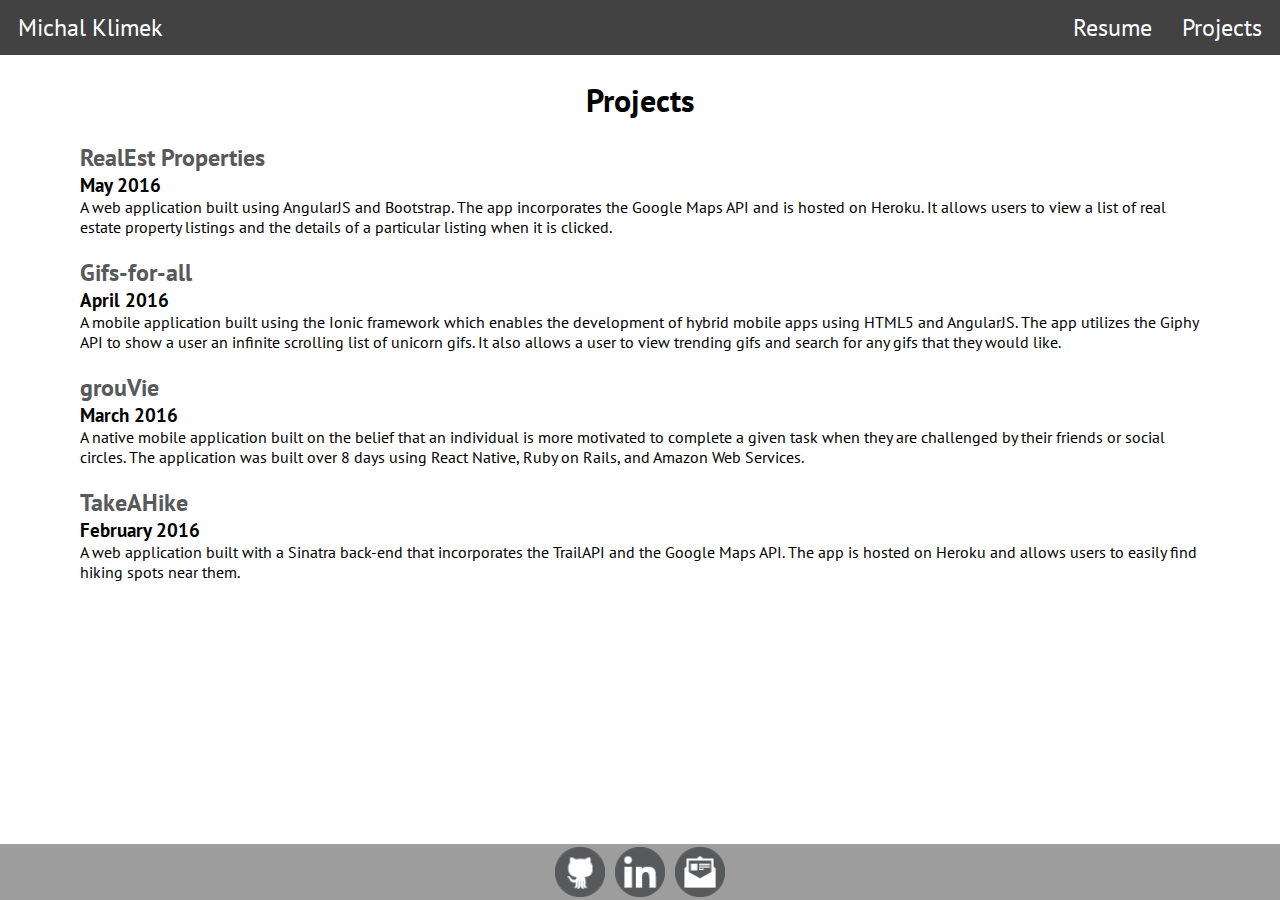
==== projects/index.html @ 35b7cf10 "Add gifs-for-all as a project" ====
<!DOCTYPE html>
<html>
  <head>
    <title>Michal Klimek | Projects</title>
    <meta charset="UTF-8">
    <meta name="viewport" content="width=device-width, initial-scale=1.0">
    <link rel="stylesheet" type="text/css" href="../stylesheets/default.css">
    <link rel="stylesheet" type="text/css" href="../stylesheets/projects.css">
    <link href="http://fonts.googleapis.com/css?family=PT+Sans:400,400italic,700|Abril+Fatface" rel="stylesheet" type="text/css">
  </head>
  <body>
    <header>
      <nav>
        <ul>
          <li><a href="http://klimekm.github.io/"> Michal Klimek </a></li>
          <li><a href="http://klimekm.github.io/projects/index.html"> Projects</a></li>
          <li><a href="https://resume.creddle.io/resume/tk0073vq7l"> Resume</a></li>
        </ul>
      </nav>
    </header>
    <main>
      <h1>Projects</h1>
      <h2 class="project-name"><a href="http://realestproperties.herokuapp.com/">RealEst Properties</a></h2>
      <h3 class="project-date">May 2016</h3>
      <p class="project-desc">A web application built using AngularJS and Bootstrap. The app incorporates the Google Maps API and is hosted on Heroku. It allows users to view a list of real estate property listings and the details of a particular listing when it is clicked.</p>
      <h2 class="project-name"><a href="https://github.com/KlimekM/gifs-for-all">Gifs-for-all</a></h2>
      <h3 class="project-date">April 2016</h3>
      <p class="project-desc">A mobile application built using the Ionic framework which enables the development of hybrid mobile apps using HTML5 and AngularJS. The app utilizes the Giphy API to show a user an infinite scrolling list of unicorn gifs. It also allows a user to view trending gifs and search for any gifs that they would like.</p>
      <h2 class="project-name"><a href="https://github.com/msosland/grouVie-react">grouVie</a></h2>
      <h3 class="project-date">March 2016</h3>
      <p class="project-desc">A native mobile application built on the belief that an individual is more motivated to complete a given task when they are challenged by their friends or social circles. The application was built over 8 days using React Native, Ruby on Rails, and Amazon Web Services.</p>
      <h2 class="project-name"><a href="http://gotakeahike.herokuapp.com">TakeAHike</a></h2>
      <h3 class="project-date">February 2016</h3>
      <p class="project-desc">A web application built with a Sinatra back-end that incorporates the TrailAPI and the Google Maps API. The app is hosted on Heroku and allows users to easily find hiking spots near them.</p>
    </main>
    <footer>
      <a href="https://www.github.com/KlimekM"><img class="resize" src="../imgs/github2-dreamstale35.png" alt="Github Logo" /></a>
      <a href="https://www.linkedin.com/in/klimekm"><img class="resize" src="../imgs/linkedin-dreamstale45.png" alt="Linkedin Logo" /></a>
      <a href="mailto:mklimek15@gmail.com"><img class="resize" src="../imgs/mail-dreamstale47.png" alt="Mail Logo" /></a>
    </footer>
  </body>
</html>
---- stylesheets/default.css ----
html {
  font-family: "PT Sans", Helvetica, Arial, sans-serif;
}

body {
  margin: 0px;
}

nav {
  background-color: #424242;
}

nav ul {
  list-style-type: none;
  margin: 0;
  padding: 0;
  overflow: hidden;
}

nav li:first-child {
  float: left;
  font-size: 1.5em;
  padding: .5em .5em .5em .75em;
}

nav li {
  float: right;
  font-size: 1.5em;
  padding: .5em .75em .5em .5em;
}

nav a {
  color: white;
  text-decoration: none;
  display: block;
}

nav a:hover {
  background-color: #58595b;
}

main {
  text-align: center;
  margin: 1.5em 5em 5em;
}

#my-pic {
  border-radius: 50%;
  border: 2px solid #58595b;
}

footer {
  background-color: #9e9e9e;
  width: 100%;
  bottom: 0;
  position: fixed;
  clear: both;
  text-align: center;
}

.resize {
  height: 50px;
  width: 50px;
  vertical-align: middle;
  margin: 0;
  padding: .2em;
}

footer p {
  float: left;
  padding-left: .5em;
}

@media only screen and (max-width: 500px) {
  nav li {
    padding: .5em;
  }
}
---- stylesheets/projects.css ----
.project-name {
  text-align: left;
  margin-bottom: 0;
}

.project-name a {
  text-decoration: none;
  color: #58595b;
}

.project-name a:hover {
  background-color: #58595b;
  color: white;
}

.project-date {
  text-align: left;
  margin-bottom: 0;
  margin-top: 0;
}

.project-desc {
  margin-top: 0;
  text-align: left;
}
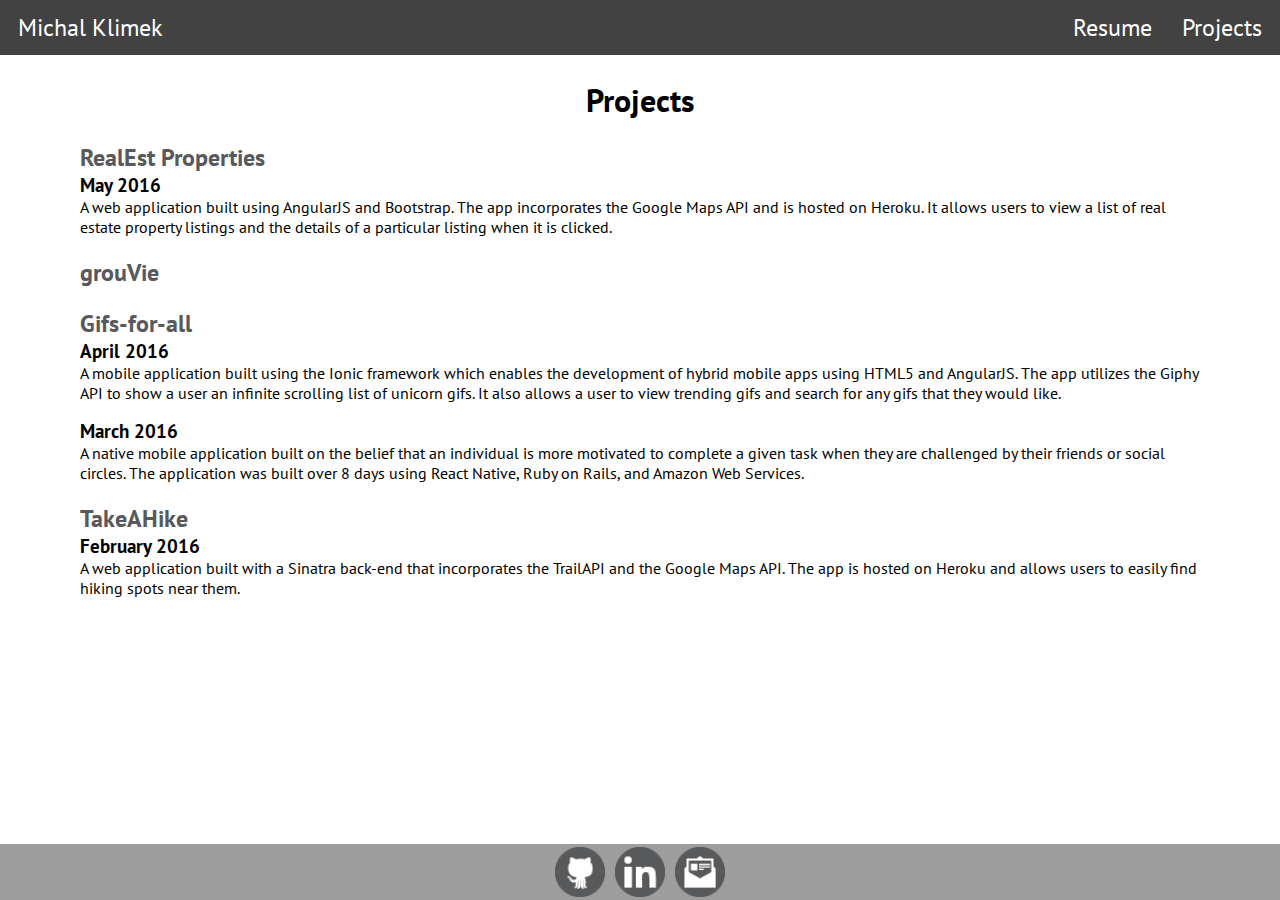
==== commit bf099749: "Add gifs-for-all as a project" ====
--- a/projects/index.html
+++ b/projects/index.html
@@ -23,10 +23,10 @@
       <h2 class="project-name"><a href="http://realestproperties.herokuapp.com/">RealEst Properties</a></h2>
       <h3 class="project-date">May 2016</h3>
       <p class="project-desc">A web application built using AngularJS and Bootstrap. The app incorporates the Google Maps API and is hosted on Heroku. It allows users to view a list of real estate property listings and the details of a particular listing when it is clicked.</p>
+      <h2 class="project-name"><a href="https://github.com/msosland/grouVie-react">grouVie</a></h2>
       <h2 class="project-name"><a href="https://github.com/KlimekM/gifs-for-all">Gifs-for-all</a></h2>
       <h3 class="project-date">April 2016</h3>
       <p class="project-desc">A mobile application built using the Ionic framework which enables the development of hybrid mobile apps using HTML5 and AngularJS. The app utilizes the Giphy API to show a user an infinite scrolling list of unicorn gifs. It also allows a user to view trending gifs and search for any gifs that they would like.</p>
-      <h2 class="project-name"><a href="https://github.com/msosland/grouVie-react">grouVie</a></h2>
       <h3 class="project-date">March 2016</h3>
       <p class="project-desc">A native mobile application built on the belief that an individual is more motivated to complete a given task when they are challenged by their friends or social circles. The application was built over 8 days using React Native, Ruby on Rails, and Amazon Web Services.</p>
       <h2 class="project-name"><a href="http://gotakeahike.herokuapp.com">TakeAHike</a></h2>
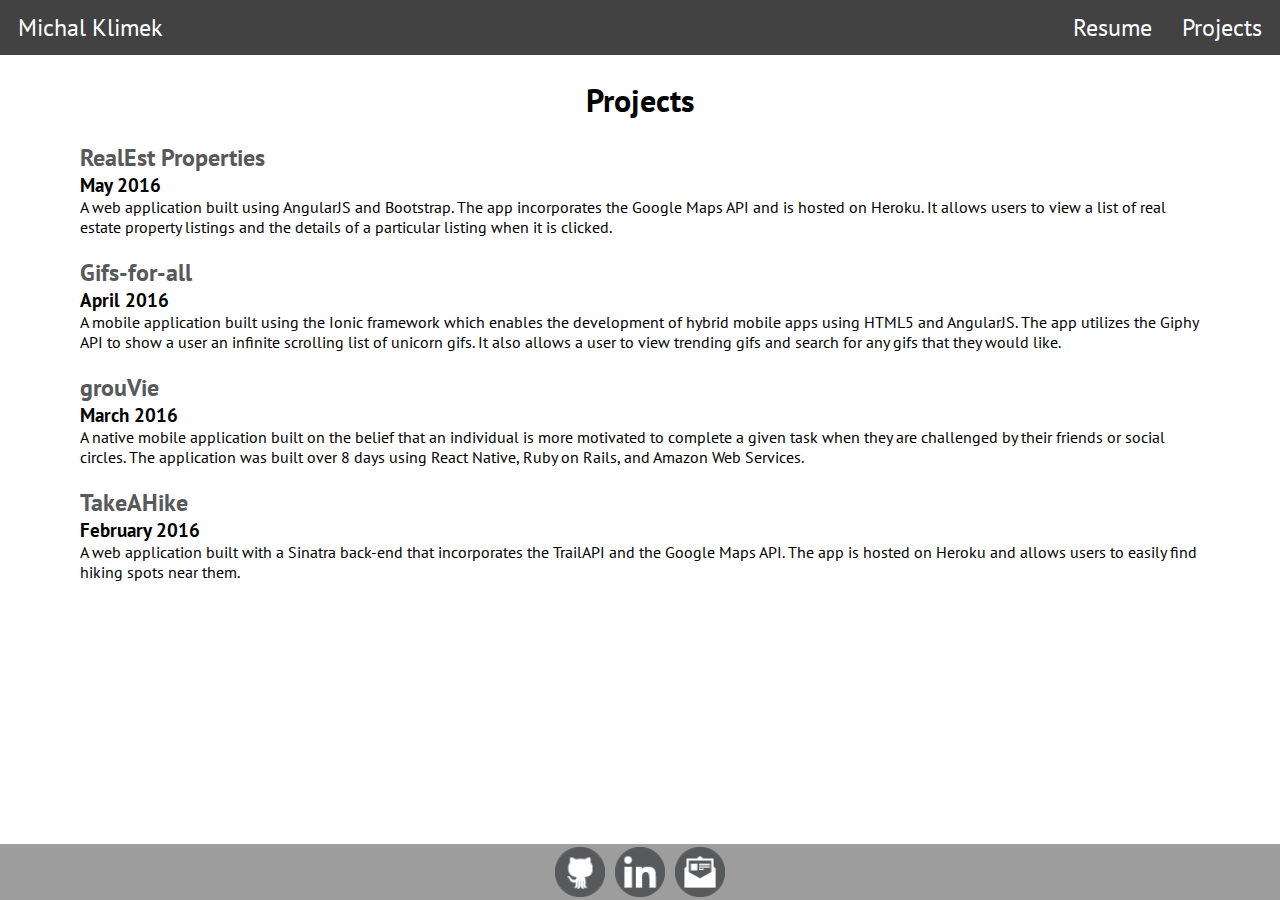
==== commit 329151d8: "Update index.html" ====
--- a/projects/index.html
+++ b/projects/index.html
@@ -23,10 +23,10 @@
       <h2 class="project-name"><a href="http://realestproperties.herokuapp.com/">RealEst Properties</a></h2>
       <h3 class="project-date">May 2016</h3>
       <p class="project-desc">A web application built using AngularJS and Bootstrap. The app incorporates the Google Maps API and is hosted on Heroku. It allows users to view a list of real estate property listings and the details of a particular listing when it is clicked.</p>
-      <h2 class="project-name"><a href="https://github.com/msosland/grouVie-react">grouVie</a></h2>
       <h2 class="project-name"><a href="https://github.com/KlimekM/gifs-for-all">Gifs-for-all</a></h2>
       <h3 class="project-date">April 2016</h3>
       <p class="project-desc">A mobile application built using the Ionic framework which enables the development of hybrid mobile apps using HTML5 and AngularJS. The app utilizes the Giphy API to show a user an infinite scrolling list of unicorn gifs. It also allows a user to view trending gifs and search for any gifs that they would like.</p>
+      <h2 class="project-name"><a href="https://github.com/msosland/grouVie-react">grouVie</a></h2>
       <h3 class="project-date">March 2016</h3>
       <p class="project-desc">A native mobile application built on the belief that an individual is more motivated to complete a given task when they are challenged by their friends or social circles. The application was built over 8 days using React Native, Ruby on Rails, and Amazon Web Services.</p>
       <h2 class="project-name"><a href="http://gotakeahike.herokuapp.com">TakeAHike</a></h2>
@@ -39,4 +39,4 @@
       <a href="mailto:mklimek15@gmail.com"><img class="resize" src="../imgs/mail-dreamstale47.png" alt="Mail Logo" /></a>
     </footer>
   </body>
-</html>+</html>
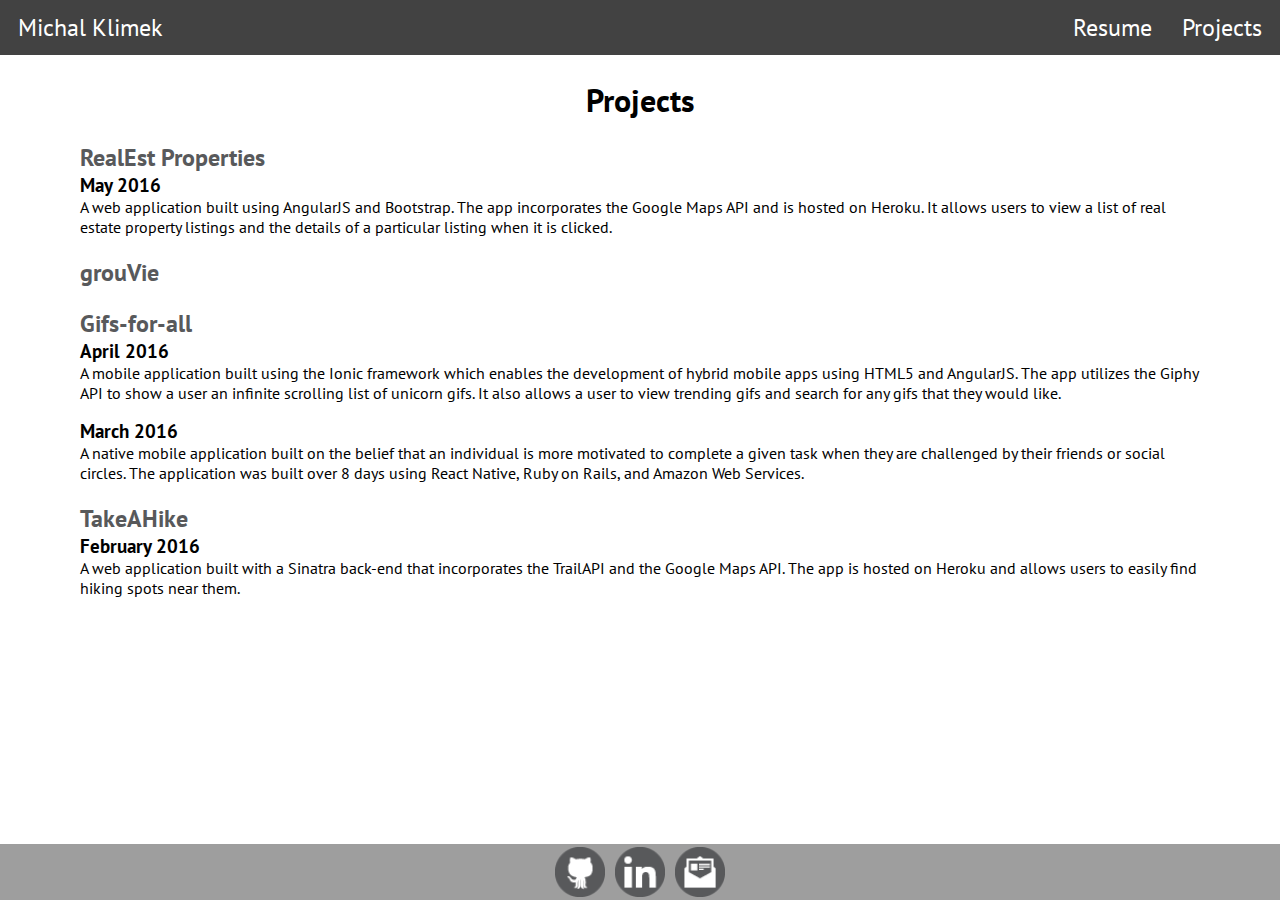
==== commit e581497a: "Change URL for RealEstProperties to github repo" ====
--- a/projects/index.html
+++ b/projects/index.html
@@ -20,13 +20,13 @@
     </header>
     <main>
       <h1>Projects</h1>
-      <h2 class="project-name"><a href="http://realestproperties.herokuapp.com/">RealEst Properties</a></h2>
+      <h2 class="project-name"><a href="https://github.com/KlimekM/RealEstProperties">RealEst Properties</a></h2>
       <h3 class="project-date">May 2016</h3>
       <p class="project-desc">A web application built using AngularJS and Bootstrap. The app incorporates the Google Maps API and is hosted on Heroku. It allows users to view a list of real estate property listings and the details of a particular listing when it is clicked.</p>
+      <h2 class="project-name"><a href="https://github.com/msosland/grouVie-react">grouVie</a></h2>
       <h2 class="project-name"><a href="https://github.com/KlimekM/gifs-for-all">Gifs-for-all</a></h2>
       <h3 class="project-date">April 2016</h3>
       <p class="project-desc">A mobile application built using the Ionic framework which enables the development of hybrid mobile apps using HTML5 and AngularJS. The app utilizes the Giphy API to show a user an infinite scrolling list of unicorn gifs. It also allows a user to view trending gifs and search for any gifs that they would like.</p>
-      <h2 class="project-name"><a href="https://github.com/msosland/grouVie-react">grouVie</a></h2>
       <h3 class="project-date">March 2016</h3>
       <p class="project-desc">A native mobile application built on the belief that an individual is more motivated to complete a given task when they are challenged by their friends or social circles. The application was built over 8 days using React Native, Ruby on Rails, and Amazon Web Services.</p>
       <h2 class="project-name"><a href="http://gotakeahike.herokuapp.com">TakeAHike</a></h2>
@@ -39,4 +39,4 @@
       <a href="mailto:mklimek15@gmail.com"><img class="resize" src="../imgs/mail-dreamstale47.png" alt="Mail Logo" /></a>
     </footer>
   </body>
-</html>
+</html>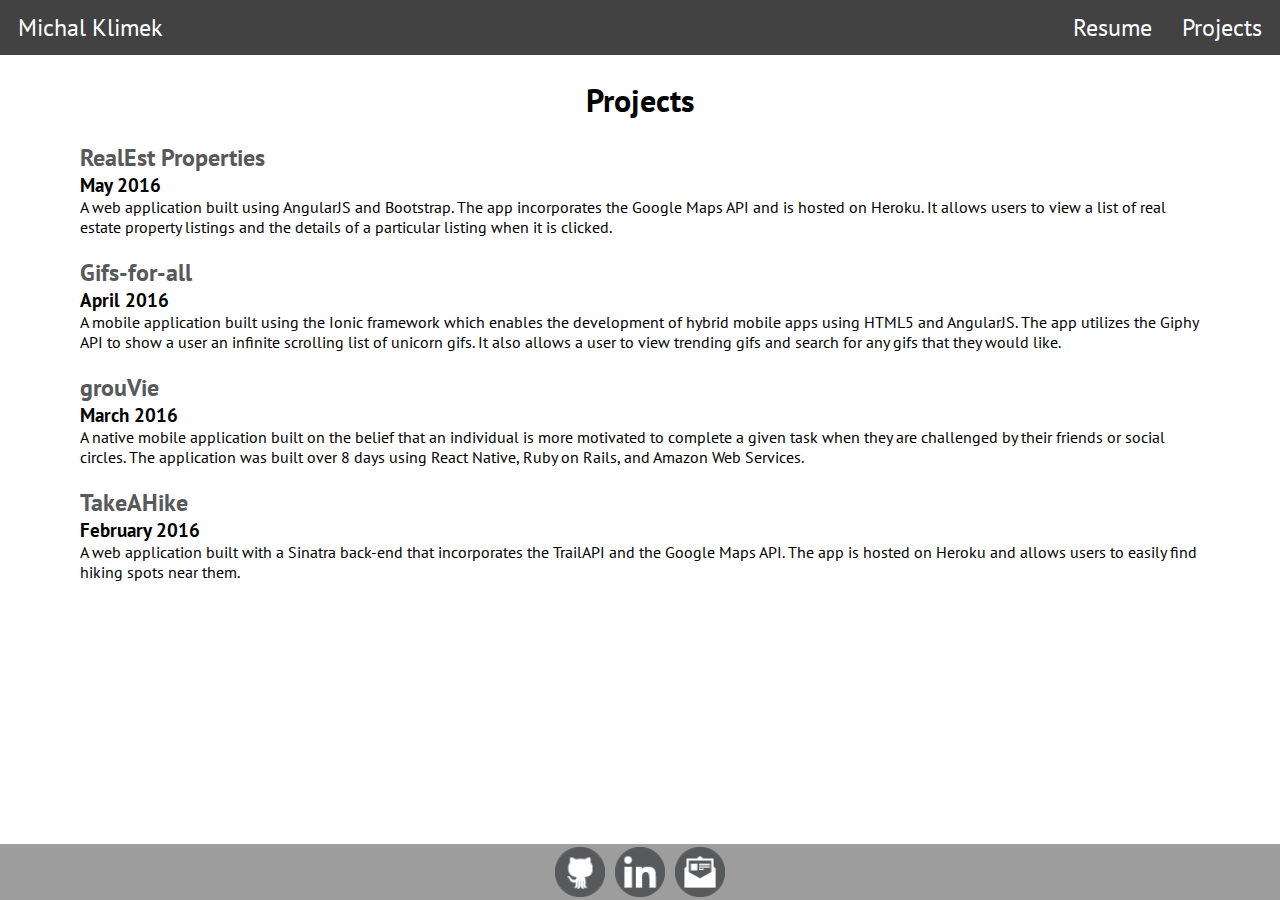
==== commit 0fdb7d8a: "Merge branch 'master' of https://github.com/KlimekM/KlimekM.github.io" ====
--- a/projects/index.html
+++ b/projects/index.html
@@ -23,10 +23,10 @@
       <h2 class="project-name"><a href="https://github.com/KlimekM/RealEstProperties">RealEst Properties</a></h2>
       <h3 class="project-date">May 2016</h3>
       <p class="project-desc">A web application built using AngularJS and Bootstrap. The app incorporates the Google Maps API and is hosted on Heroku. It allows users to view a list of real estate property listings and the details of a particular listing when it is clicked.</p>
-      <h2 class="project-name"><a href="https://github.com/msosland/grouVie-react">grouVie</a></h2>
       <h2 class="project-name"><a href="https://github.com/KlimekM/gifs-for-all">Gifs-for-all</a></h2>
       <h3 class="project-date">April 2016</h3>
       <p class="project-desc">A mobile application built using the Ionic framework which enables the development of hybrid mobile apps using HTML5 and AngularJS. The app utilizes the Giphy API to show a user an infinite scrolling list of unicorn gifs. It also allows a user to view trending gifs and search for any gifs that they would like.</p>
+      <h2 class="project-name"><a href="https://github.com/msosland/grouVie-react">grouVie</a></h2>
       <h3 class="project-date">March 2016</h3>
       <p class="project-desc">A native mobile application built on the belief that an individual is more motivated to complete a given task when they are challenged by their friends or social circles. The application was built over 8 days using React Native, Ruby on Rails, and Amazon Web Services.</p>
       <h2 class="project-name"><a href="http://gotakeahike.herokuapp.com">TakeAHike</a></h2>
@@ -39,4 +39,4 @@
       <a href="mailto:mklimek15@gmail.com"><img class="resize" src="../imgs/mail-dreamstale47.png" alt="Mail Logo" /></a>
     </footer>
   </body>
-</html>+</html>
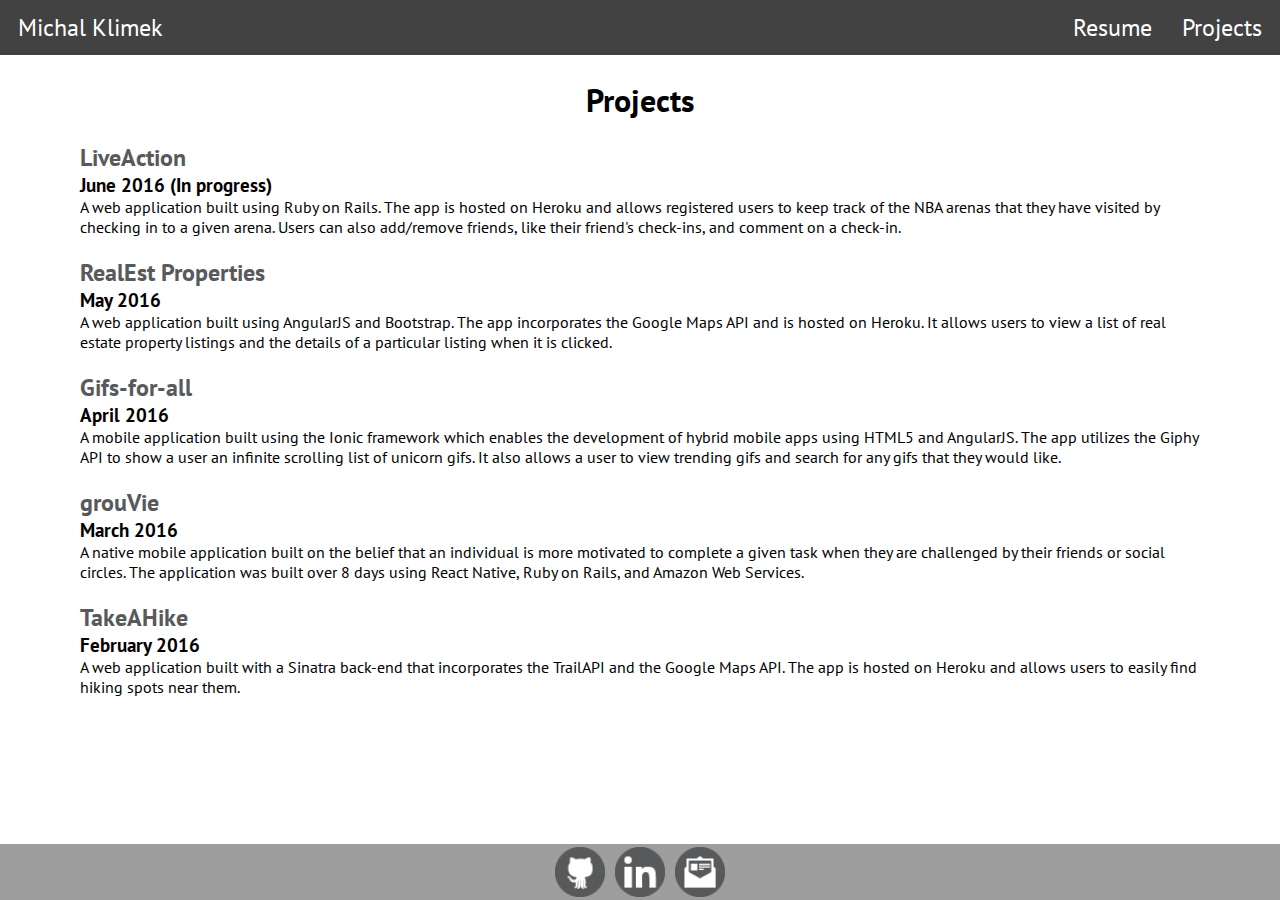
==== commit ec30c359: "Add LiveAction as an in progress project" ====
--- a/projects/index.html
+++ b/projects/index.html
@@ -20,7 +20,10 @@
     </header>
     <main>
       <h1>Projects</h1>
-      <h2 class="project-name"><a href="https://github.com/KlimekM/RealEstProperties">RealEst Properties</a></h2>
+      <h2 class="project-name"><a href="http://liveaction.herokuapp.com/">LiveAction</a></h2>
+      <h3 class="project-date">June 2016 (In progress)</h3>
+      <p class="project-desc">A web application built using Ruby on Rails. The app is hosted on Heroku and allows registered users to keep track of the NBA arenas that they have visited by checking in to a given arena. Users can also add/remove friends, like their friend's check-ins, and comment on a check-in.</p>
+      <h2 class="project-name"><a href="http://realestproperties.herokuapp.com/">RealEst Properties</a></h2>
       <h3 class="project-date">May 2016</h3>
       <p class="project-desc">A web application built using AngularJS and Bootstrap. The app incorporates the Google Maps API and is hosted on Heroku. It allows users to view a list of real estate property listings and the details of a particular listing when it is clicked.</p>
       <h2 class="project-name"><a href="https://github.com/KlimekM/gifs-for-all">Gifs-for-all</a></h2>
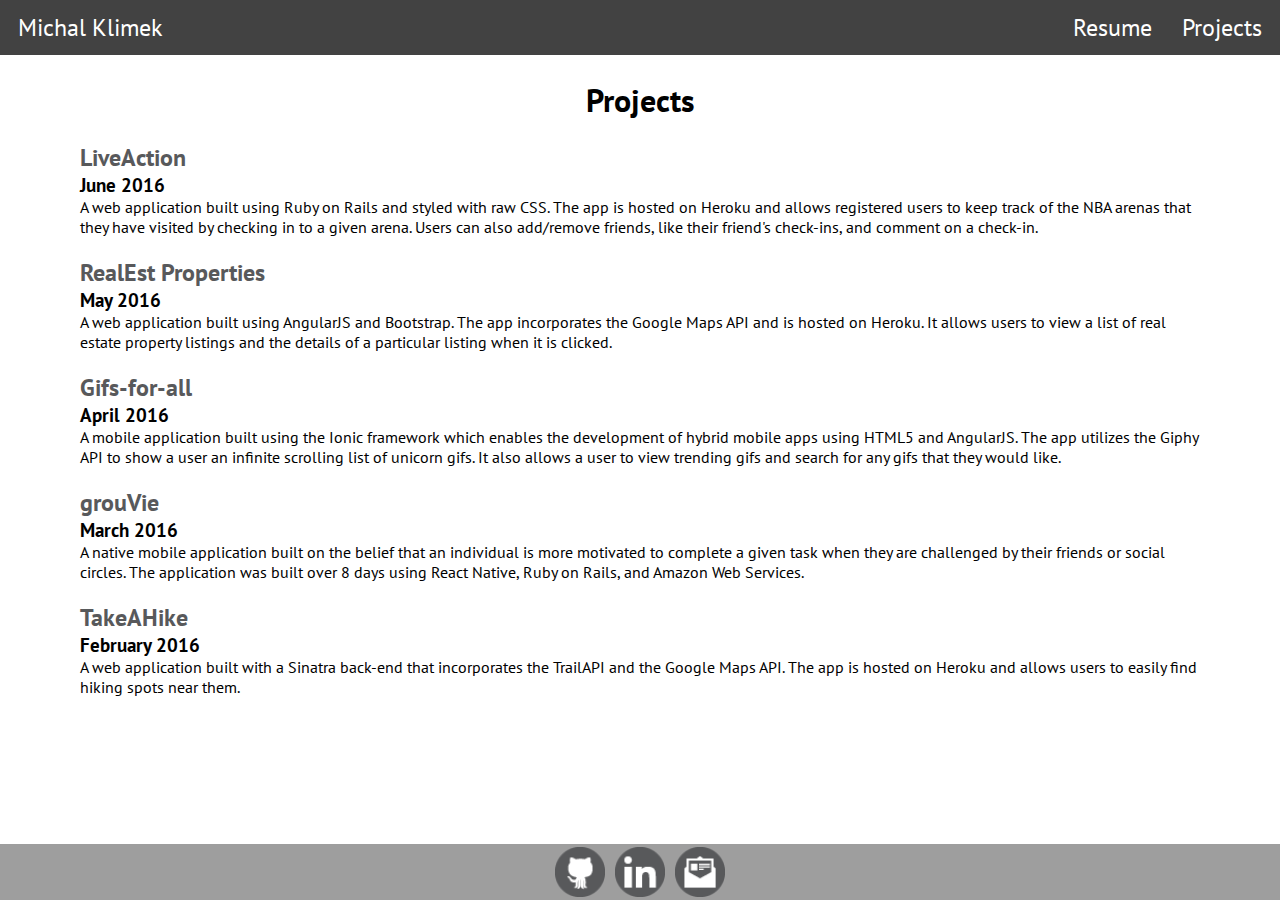
==== commit fe0462f1: "Update LiveAction description" ====
--- a/projects/index.html
+++ b/projects/index.html
@@ -21,8 +21,8 @@
     <main>
       <h1>Projects</h1>
       <h2 class="project-name"><a href="http://liveaction.herokuapp.com/">LiveAction</a></h2>
-      <h3 class="project-date">June 2016 (In progress)</h3>
-      <p class="project-desc">A web application built using Ruby on Rails. The app is hosted on Heroku and allows registered users to keep track of the NBA arenas that they have visited by checking in to a given arena. Users can also add/remove friends, like their friend's check-ins, and comment on a check-in.</p>
+      <h3 class="project-date">June 2016</h3>
+      <p class="project-desc">A web application built using Ruby on Rails and styled with raw CSS. The app is hosted on Heroku and allows registered users to keep track of the NBA arenas that they have visited by checking in to a given arena. Users can also add/remove friends, like their friend's check-ins, and comment on a check-in.</p>
       <h2 class="project-name"><a href="http://realestproperties.herokuapp.com/">RealEst Properties</a></h2>
       <h3 class="project-date">May 2016</h3>
       <p class="project-desc">A web application built using AngularJS and Bootstrap. The app incorporates the Google Maps API and is hosted on Heroku. It allows users to view a list of real estate property listings and the details of a particular listing when it is clicked.</p>
